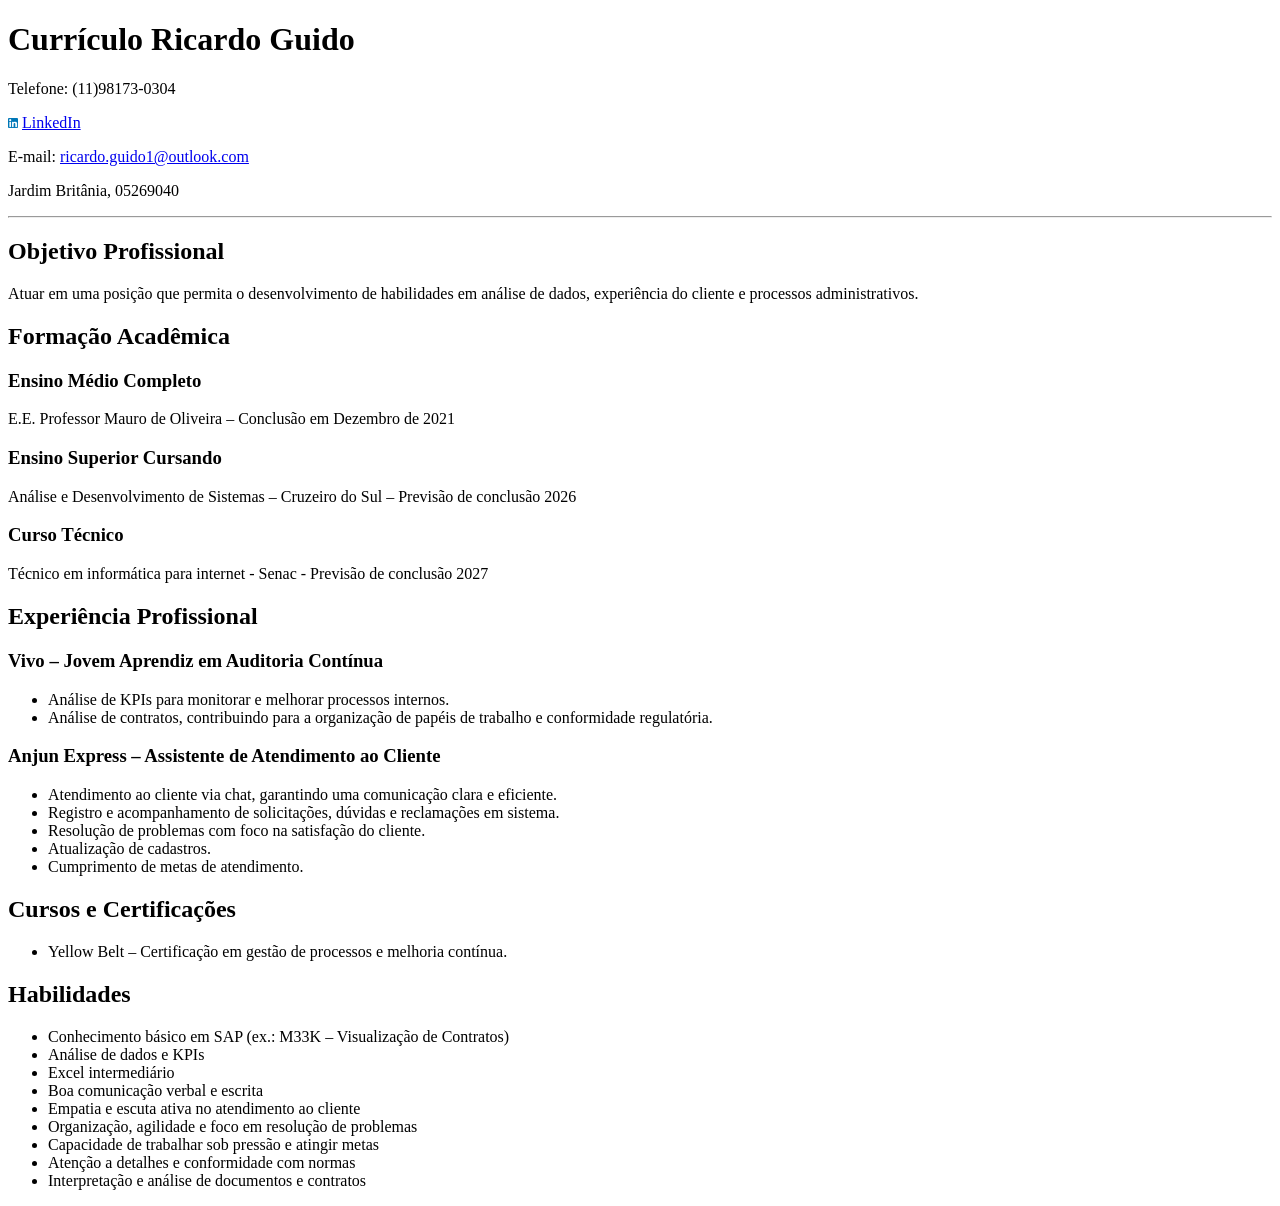
==== curriculo.html @ 1f559d76 "Upload do currículo contruído em html." ====
<!DOCTYPE html>
<html lang="pt-br">

<head>
    <meta charset="UTF-8">
    <meta name="viewport" content="width=device-width, initial-scale=1.0">
    <title>Currículo</title>
    <link rel="icon" href="Imagem/letraRR.png">
</head>

<body>

    <header>
        <h1>Currículo Ricardo Guido</h1>
        <p>Telefone: (11)98173-0304</p>
        <img src="Imagem/linkedinnn.png" width="10" alt="imagem">
        <a href="https://www.linkedin.com/in/ricardo-guido-do-nascimento-8b91b1277/">LinkedIn</a>
        <br>
        <p>E-mail: <a href="ricardo.guido1@outlook.com">ricardo.guido1@outlook.com</a></p>
        <p>Jardim Britânia, 05269040</p>
    </header>
    <hr>

    <main>


        </section>

        <section>
            <h2>Objetivo Profissional</h2>
            <p>
                Atuar em uma posição que permita o desenvolvimento de habilidades em análise de dados,
                experiência do cliente e processos administrativos.
            </p>
        </section>

        <section>
            <h2>Formação Acadêmica</h2>

            <h3>Ensino Médio Completo</h3>
            <p>E.E. Professor Mauro de Oliveira – Conclusão em Dezembro de 2021</p>

            <h3>Ensino Superior Cursando</h3>
            <p>Análise e Desenvolvimento de Sistemas – Cruzeiro do Sul – Previsão de conclusão 2026</p>

            <h3>Curso Técnico</h3>
            <p>Técnico em informática para internet - Senac - Previsão de conclusão 2027</p>
        </section>

        <section>
            <h2>Experiência Profissional</h2>

            <article>
                <h3>Vivo – Jovem Aprendiz em Auditoria Contínua</h3>
                <ul>
                    <li>Análise de KPIs para monitorar e melhorar processos internos.</li>
                    <li>Análise de contratos, contribuindo para a organização de papéis de trabalho e conformidade
                        regulatória.</li>
                </ul>
            </article>

            <article>
                <h3>Anjun Express – Assistente de Atendimento ao Cliente</h3>
                <ul>
                    <li>Atendimento ao cliente via chat, garantindo uma comunicação clara e eficiente.</li>
                    <li>Registro e acompanhamento de solicitações, dúvidas e reclamações em sistema.</li>
                    <li>Resolução de problemas com foco na satisfação do cliente.</li>
                    <li>Atualização de cadastros.</li>
                    <li>Cumprimento de metas de atendimento.</li>
                </ul>
            </article>

        </section>

        <section>
            <h2>Cursos e Certificações</h2>
            <ul>
                <li>Yellow Belt – Certificação em gestão de processos e melhoria contínua.</li>
            </ul>
        </section>

        <section>
            <h2>Habilidades</h2>
            <ul>
                <li>Conhecimento básico em SAP (ex.: M33K – Visualização de Contratos)</li>
                <li>Análise de dados e KPIs</li>
                <li>Excel intermediário</li>
                <li>Boa comunicação verbal e escrita</li>
                <li>Empatia e escuta ativa no atendimento ao cliente</li>
                <li>Organização, agilidade e foco em resolução de problemas</li>
                <li>Capacidade de trabalhar sob pressão e atingir metas</li>
                <li>Atenção a detalhes e conformidade com normas</li>
                <li>Interpretação e análise de documentos e contratos</li>
            </ul>
        </section>

    </main>

</body>

</html>
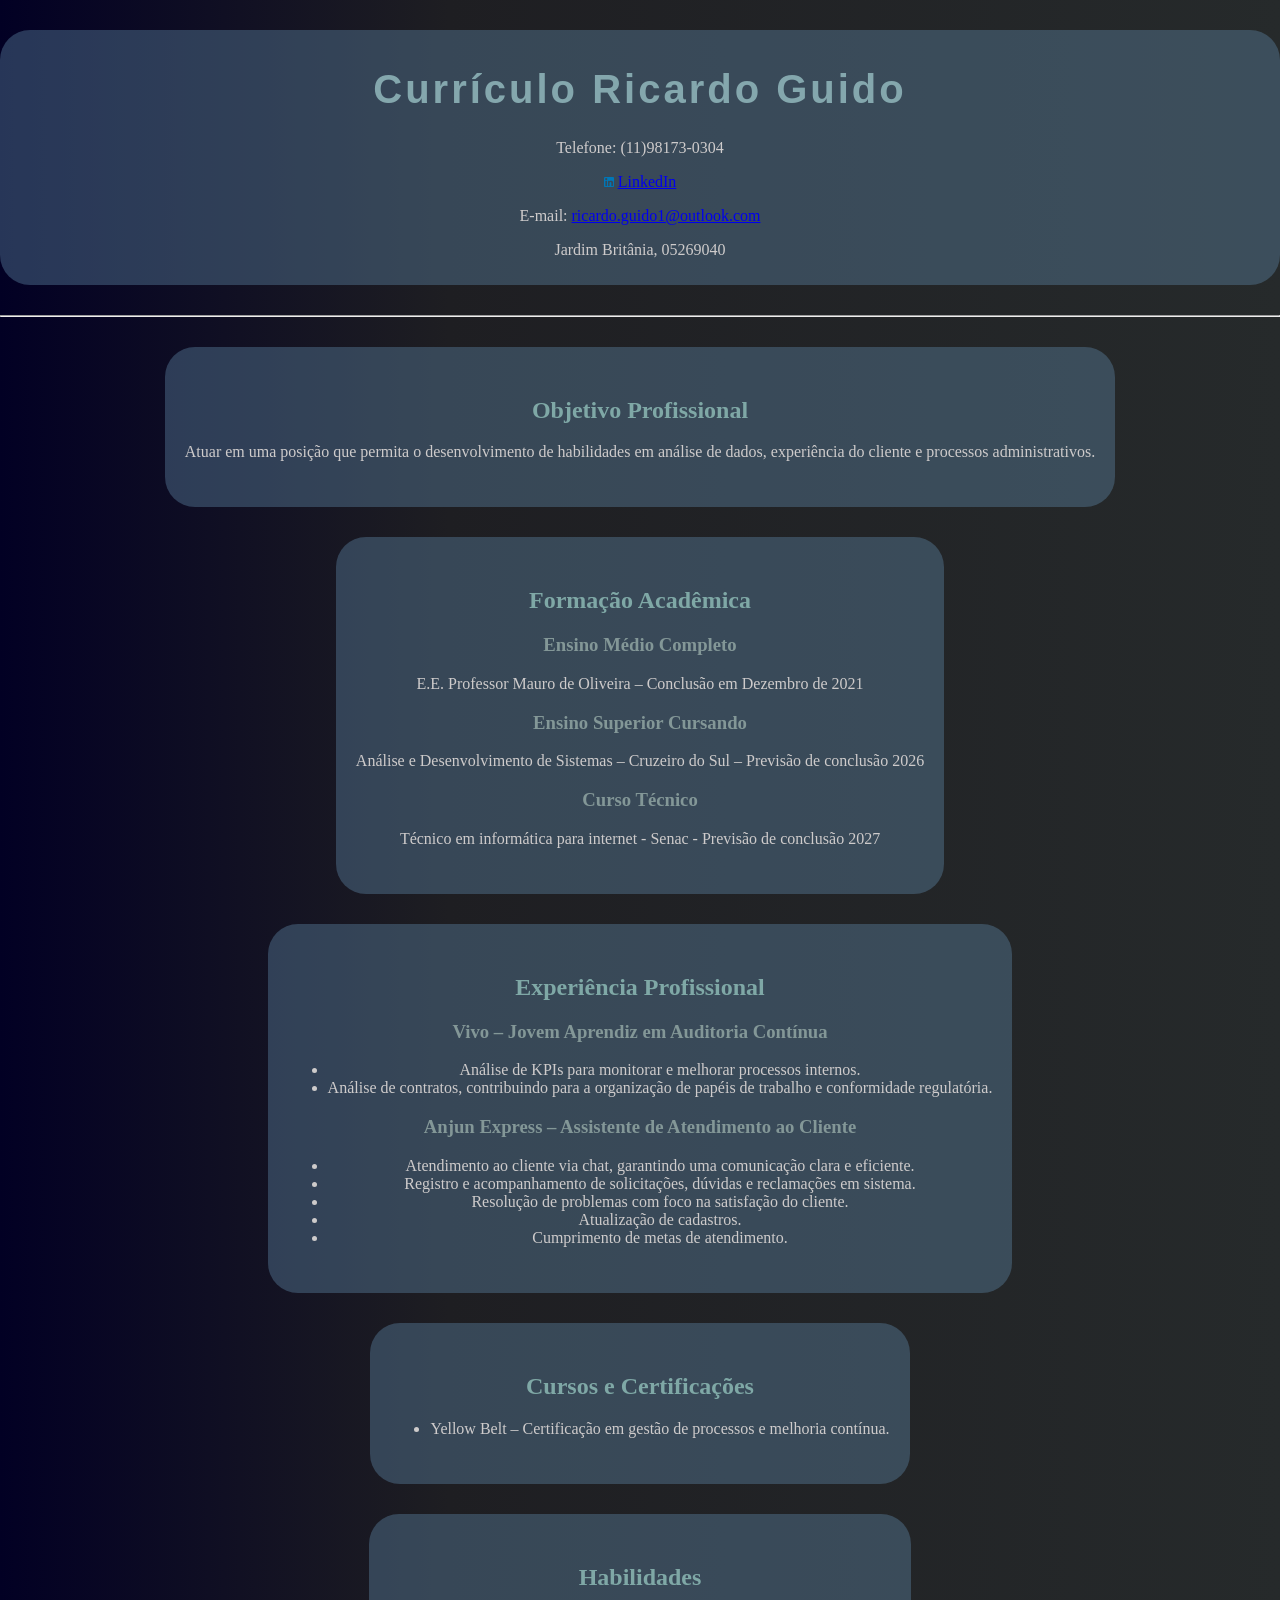
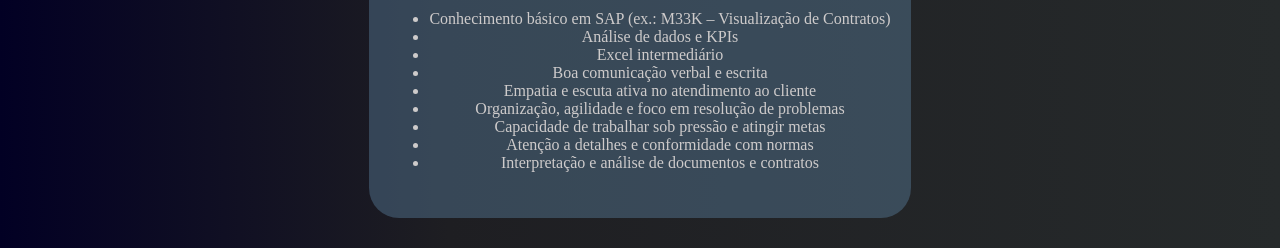
==== commit 0d7d911a: "adicionado estilo parcial ao currículo" ====
--- a/curriculo.html
+++ b/curriculo.html
@@ -6,11 +6,115 @@
     <meta name="viewport" content="width=device-width, initial-scale=1.0">
     <title>Currículo</title>
     <link rel="icon" href="Imagem/letraRR.png">
+
+    <!-- padding: 150px 80px 150px 80px; = forma extensa referente ao padding, esquerda, topo, direita, baixo da página  ou apenas dois valores, sendo*/
+            /* padding-left: 200px;
+            padding-right: 200px;
+            padding-bottom: 200px;
+            padding-top: 200px;
+            
+            mexe na localização dos elementos da página 
+            
+            margin de fora para dentro serve para espaçamentos também
+            
+            width fit content se adapta ao tamanho do conteúdo
+            
+            para card (arredondar bordas) border-radius e mexe com o px -->
+    <style>
+        body {
+            background: #020024;
+            background: linear-gradient(90deg, rgba(2, 0, 36, 1) 0%, rgb(30, 30, 34) 35%, rgb(38, 42, 43) 100%);
+            ;
+            color: rgb(206, 203, 203);
+            display: flexbox;
+            text-align: center;
+            margin: auto;
+
+        }
+
+        h1 {
+            color: rgb(132, 167, 173);
+            font-size: 40px;
+            font-family: Impact, Haettenschweiler, 'Arial Narrow Bold', sans-serif;
+            letter-spacing: 3px;
+            font-weight: 700;
+            text-transform: capitalize;
+        }
+
+        h3 {
+            color: rgb(131, 151, 151);
+
+        }
+
+        h2 {
+            color: rgb(127, 168, 166);
+        }
+
+        .objetivo {
+            background-color: rgba(92, 128, 161, 0.418);
+            border-radius: 30px 30px;
+            width: fit-content;
+            padding: 30px 20px;
+            display: flexbox;
+            text-align: center;
+            margin: 30px auto;
+        }
+
+        .formacao {
+            background-color: rgba(92, 128, 161, 0.418);
+            border-radius: 30px 30px;
+            width: fit-content;
+            padding: 30px 20px;
+            display: flexbox;
+            text-align: center;
+            margin: 30px auto;
+        }
+
+        .prof {
+            background-color: rgba(92, 128, 161, 0.418);
+            border-radius: 30px 30px;
+            width: fit-content;
+            padding: 30px 20px;
+            display: flexbox;
+            text-align: center;
+            margin: 30px auto;
+        }
+
+        .curso {
+            background-color: rgba(92, 128, 161, 0.418);
+            border-radius: 30px 30px;
+            width: fit-content;
+            padding: 30px 20px;
+            display: flexbox;
+            text-align: center;
+            margin: 30px auto;
+        }
+
+        .cabeca {
+            background-color: rgba(92, 128, 161, 0.418);
+            border-radius: 30px 30px;
+            padding: 10px 20px;
+            margin: 30px;
+            display: flexbox;
+            text-align: center;
+            margin: 30px auto;
+        }
+
+        .habilidade {
+            background-color: rgba(92, 128, 161, 0.418);
+            border-radius: 30px 30px;
+            width: fit-content;
+            padding: 30px 20px;
+            display: flexbox;
+            text-align: center;
+            margin: 30px auto;
+        }
+    </style>
 </head>
 
 <body>
 
-    <header>
+    <header class="cabeca">
         <h1>Currículo Ricardo Guido</h1>
         <p>Telefone: (11)98173-0304</p>
         <img src="Imagem/linkedinnn.png" width="10" alt="imagem">
@@ -26,7 +130,7 @@
 
         </section>
 
-        <section>
+        <section class="objetivo">
             <h2>Objetivo Profissional</h2>
             <p>
                 Atuar em uma posição que permita o desenvolvimento de habilidades em análise de dados,
@@ -34,7 +138,7 @@
             </p>
         </section>
 
-        <section>
+        <section class="formacao">
             <h2>Formação Acadêmica</h2>
 
             <h3>Ensino Médio Completo</h3>
@@ -47,7 +151,7 @@
             <p>Técnico em informática para internet - Senac - Previsão de conclusão 2027</p>
         </section>
 
-        <section>
+        <section class="prof">
             <h2>Experiência Profissional</h2>
 
             <article>
@@ -72,14 +176,14 @@
 
         </section>
 
-        <section>
+        <section class="curso">
             <h2>Cursos e Certificações</h2>
             <ul>
                 <li>Yellow Belt – Certificação em gestão de processos e melhoria contínua.</li>
             </ul>
         </section>
 
-        <section>
+        <section class="habilidade">
             <h2>Habilidades</h2>
             <ul>
                 <li>Conhecimento básico em SAP (ex.: M33K – Visualização de Contratos)</li>
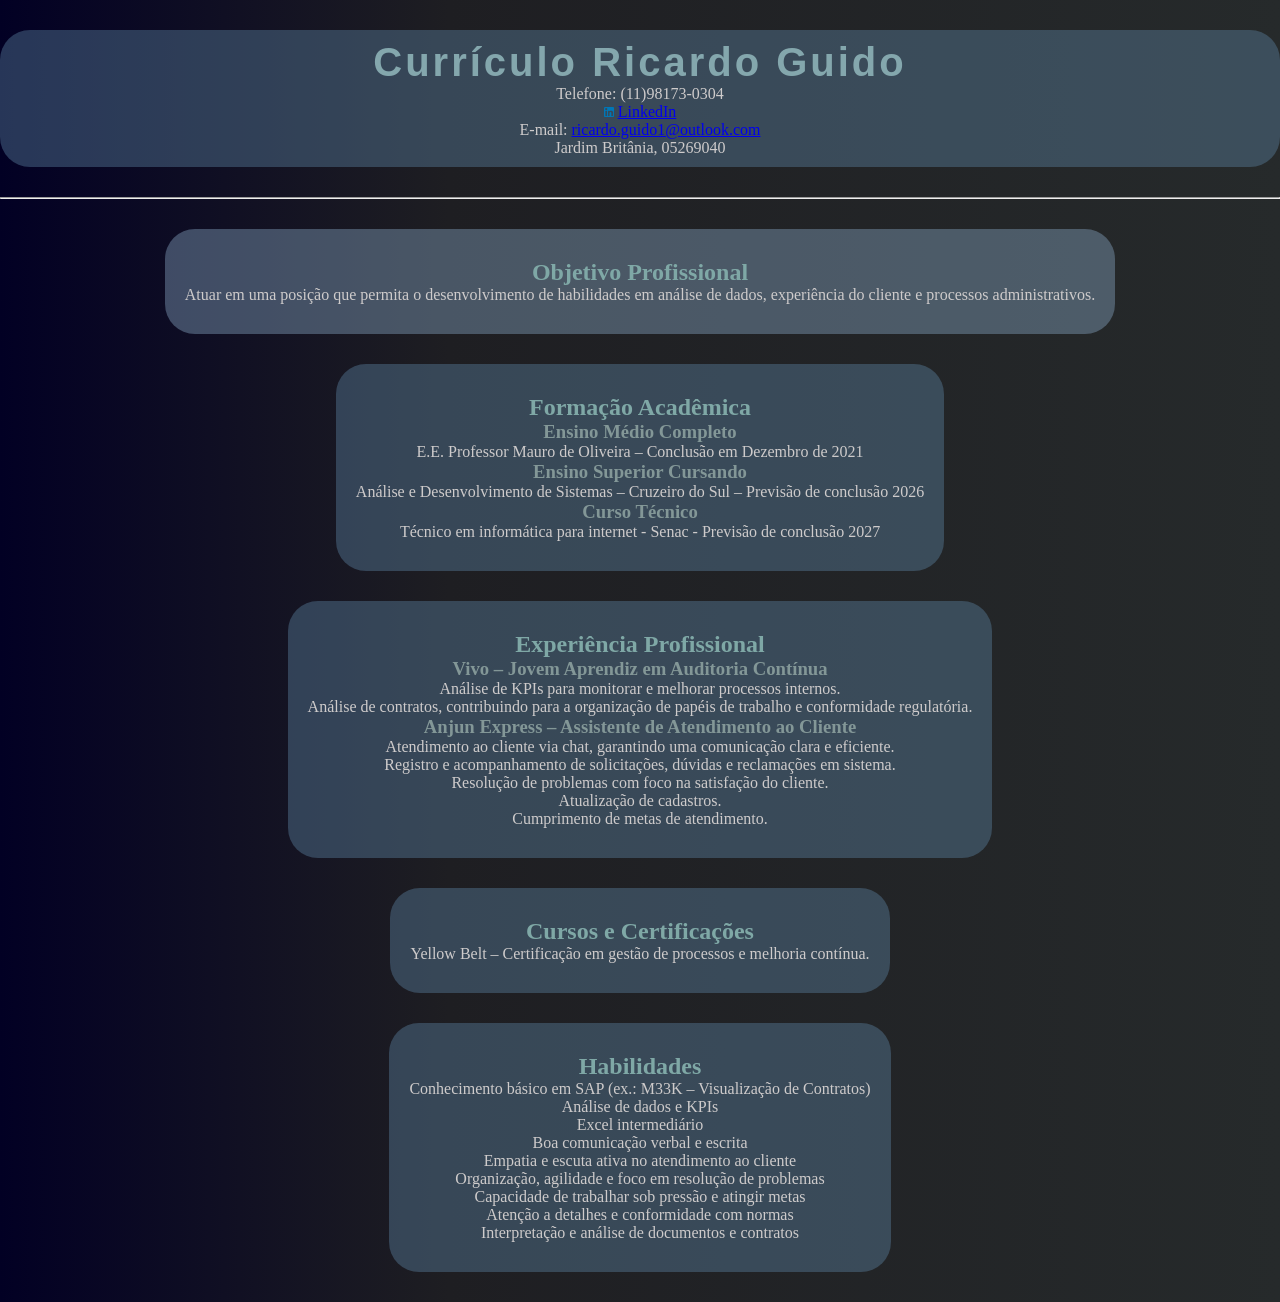
==== commit aa9113d1: "Card construído utilizando flexbox" ====
--- a/curriculo.html
+++ b/curriculo.html
@@ -21,6 +21,13 @@
             
             para card (arredondar bordas) border-radius e mexe com o px -->
     <style>
+        /* "Reset universal: Recomendado para todos os projetos"*/
+        * {
+            margin: 0;
+            padding: 0;
+            box-sizing: border-box;
+        }
+
         body {
             background: #020024;
             background: linear-gradient(90deg, rgba(2, 0, 36, 1) 0%, rgb(30, 30, 34) 35%, rgb(38, 42, 43) 100%);
@@ -50,8 +57,12 @@
             color: rgb(127, 168, 166);
         }
 
+        ul {
+            list-style: none;
+        }
+
         .objetivo {
-            background-color: rgba(92, 128, 161, 0.418);
+            background-color: rgba(134, 164, 194, 0.418);
             border-radius: 30px 30px;
             width: fit-content;
             padding: 30px 20px;
